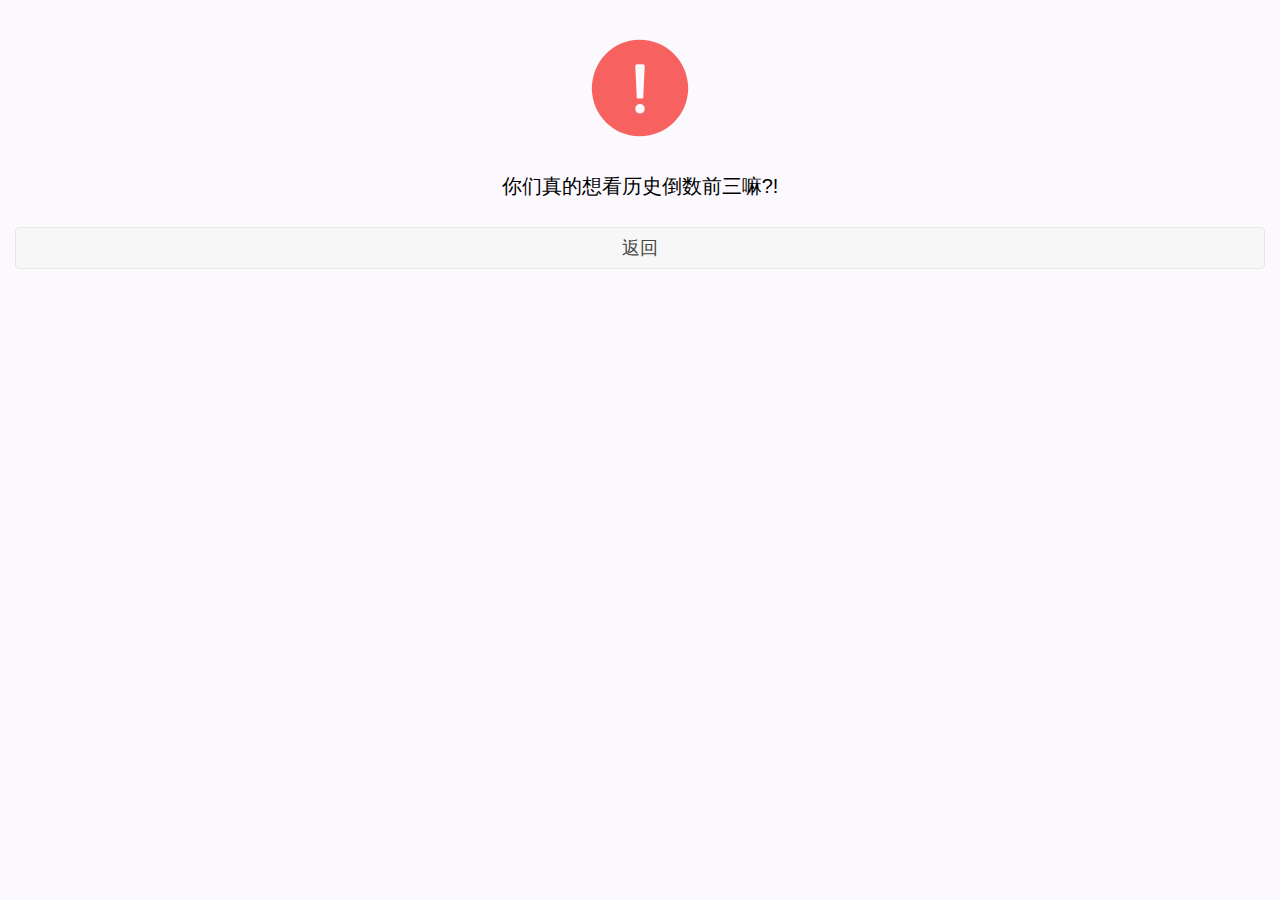
==== history.html @ ff341ecd "new" ====
<!DOCTYPE html>
<html lang="zh-cmn-Hans">
<head>
    <meta charset="UTF-8">
    <meta name="viewport" content="width=device-width,initial-scale=1,user-scalable=0">
    <title>干瞪眼</title>
    <link rel="stylesheet" href="./style/weui.css"/>
    <link rel="stylesheet" href="./style/index.css"/>
</head>
<body>
<div class="weui_msg">
    <div class="weui_icon_area"><i class="weui_icon_msg weui_icon_warn"></i></div>
    <div class="weui_text_area">
        <h2 class="weui_msg_title">你们真的想看历史倒数前三嘛?!</h2>
    </div>
    <div class="weui_opr_area">
        <p class="weui_btn_area">
            <a href="index.html" class="weui_btn weui_btn_default">返回</a>
        </p>
    </div>
</div>

<script src="./js/zepto.min.js"></script>
<script src="./js/router.min.js"></script>
<script src="./js/index.js"></script>
</body>
</html>
---- style/index.css ----
body,html{height:100%;-webkit-tap-highlight-color:transparent}body{overflow-x:hidden;background-color:#fbf9fe}.container{height:100%;overflow-y:auto;-webkit-overflow-scrolling:touch}.container>div{background-color:#fbf9fe}.hd{padding:2em 0}.page_title{text-align:center;font-size:34px;color:#3cc51f;font-weight:400;margin:0 15%}.page_desc{text-align:center;color:#888;font-size:14px}.bd.spacing{padding:0 15px}.home{padding-bottom:30px}.button .page_title{color:#225fba}.button .bd{padding:0 15px}.button .button_sp_area{padding:10px 0;width:60%;margin:0 auto;text-align:justify;text-justify:distribute-all-lines;font-size:0}.button .button_sp_area:after{display:inline-block;width:100%;height:0;font-size:0;margin:0;padding:0;overflow:hidden;content:"."}.cell .page_title{color:#225fba}.cell .bd{padding-bottom:30px}.dialog .bd,.toast .bd{padding:120px 15px 0}.msg{background-color:#fff}.panel .bd{padding-bottom:20px}.article{background-color:#fff}.article .page_title{color:#de7c23}.icons{background-color:#fff;text-align:center}.icons .page_title{color:#3e24bd}.icons .bd{padding:30px 0;text-align:center}.icons .icon_sp_area{padding:10px 20px;text-align:left}.icons i{margin:0 5px 10px}.tabbar{height:100%}.search_show{display:none;margin-top:0;font-size:14px}.search_show .weui_cell_bd{padding:2px 0 2px 20px;color:#666}.icon{display:inline-block;width:28px;height:28px;vertical-align:middle}.icon_button{background:url(../images/icon_nav_button.png) no-repeat;background-size:28px 28px}.icon_cell{background:url(../images/icon_nav_cell.png) no-repeat;background-size:28px 28px}.icon_toast{background:url(../images/icon_nav_toast.png) no-repeat;background-size:28px 28px}.icon_dialog{background:url(../images/icon_nav_dialog.png) no-repeat;background-size:28px 28px}.icon_progress{background:url(../images/icon_nav_progress.png) no-repeat;background-size:28px 28px}.icon_msg{background:url(../images/icon_nav_msg.png) no-repeat;background-size:28px 28px}.icon_article{background:url(../images/icon_nav_article.png) no-repeat;background-size:28px 28px}.icon_actionSheet{background:url(../images/icon_nav_actionSheet.png) no-repeat;background-size:28px 28px}.icon_icons{background:url(../images/icon_nav_icons.png) no-repeat;background-size:28px 28px}.icon_panel{background:url(../images/icon_nav_panel.png) no-repeat;background-size:28px 28px}.icon_tab{background:url(../images/icon_nav_tab.png) no-repeat;background-size:28px 28px}.icon_search_bar{background:url(../images/icon_nav_search_bar.png) no-repeat;background-size:28px 28px}@-webkit-keyframes a{0%{-webkit-transform:translate3d(100%,0,0);transform:translate3d(100%,0,0);opacity:0}to{-webkit-transform:translateZ(0);transform:translateZ(0);opacity:1}}@keyframes a{0%{-webkit-transform:translate3d(100%,0,0);transform:translate3d(100%,0,0);opacity:0}to{-webkit-transform:translateZ(0);transform:translateZ(0);opacity:1}}@-webkit-keyframes b{0%{-webkit-transform:translateZ(0);transform:translateZ(0);opacity:1}to{-webkit-transform:translate3d(100%,0,0);transform:translate3d(100%,0,0);opacity:0}}@keyframes b{0%{-webkit-transform:translateZ(0);transform:translateZ(0);opacity:1}to{-webkit-transform:translate3d(100%,0,0);transform:translate3d(100%,0,0);opacity:0}}.enter,.leave{position:absolute;top:0;right:0;bottom:0;left:0;z-index:1}.enter{-webkit-animation:a .2s forwards;animation:a .2s forwards}.leave{-webkit-animation:b .25s forwards;animation:b .25s forwards}/images/
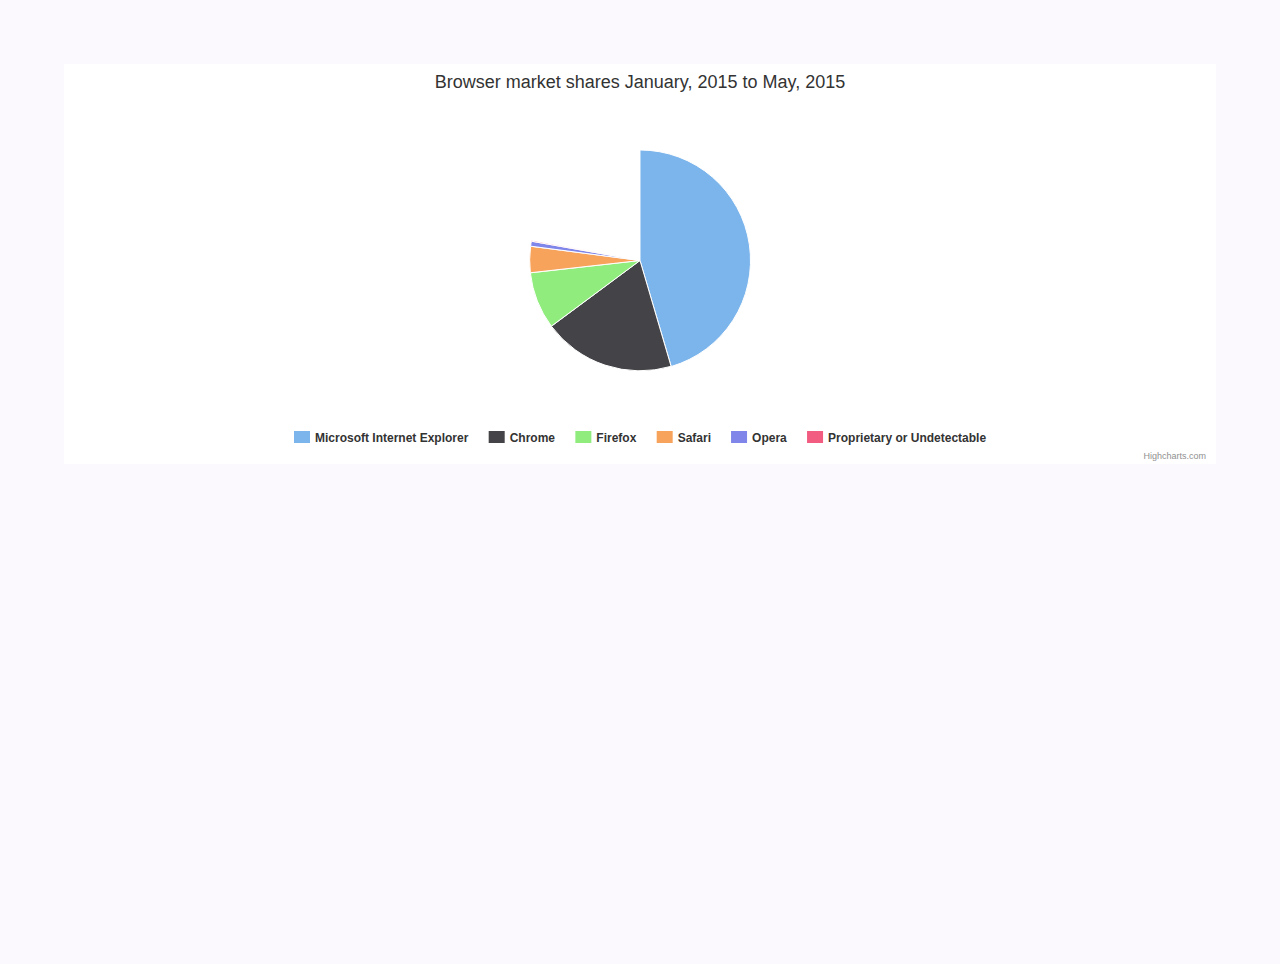
==== commit b151073f: "update" ====
--- a/history.html
+++ b/history.html
@@ -6,22 +6,96 @@
     <title>干瞪眼</title>
     <link rel="stylesheet" href="./style/weui.css"/>
     <link rel="stylesheet" href="./style/index.css"/>
+    <script src="./js/jquery-3.1.0.min.js"></script>
+    <script src="./js/highcharts.js"></script>
+    <script>
+        $(function () {
+            $(document).ready(function () {
+                $('#container').highcharts({
+                    chart: {
+                        plotBackgroundColor: null,
+                        plotBorderWidth: null,
+                        plotShadow: false,
+                        type: 'pie'
+                    },
+                    title: {
+                        text: 'Browser market shares January, 2015 to May, 2015'
+                    },
+                    tooltip: {
+                        pointFormat: '{series.name}: <b>{point.percentage:.1f}%</b>'
+                    },
+                    plotOptions: {
+                        pie: {
+                            allowPointSelect: true,
+                            cursor: 'pointer',
+                            dataLabels: {
+                                enabled: false
+                            },
+                            showInLegend: true
+                        }
+                    },
+                    series: [{
+                        name: 'Brands',
+                        colorByPoint: true,
+                        data: [{
+                            name: 'Microsoft Internet Explorer',
+                            y: 56.33
+                        }, {
+                            name: 'Chrome',
+                            y: 24.03
+                        }, {
+                            name: 'Firefox',
+                            y: 10.38
+                        }, {
+                            name: 'Safari',
+                            y: 4.77
+                        }, {
+                            name: 'Opera',
+                            y: 0.91
+                        }, {
+                            name: 'Proprietary or Undetectable',
+                            y: 0.2
+                        }]
+                    }]
+                });
+            });
+        });
+    </script>
 </head>
 <body>
-<div class="weui_msg">
-    <div class="weui_icon_area"><i class="weui_icon_msg weui_icon_warn"></i></div>
-    <div class="weui_text_area">
-        <h2 class="weui_msg_title">你们真的想看历史倒数前三嘛?!</h2>
-    </div>
-    <div class="weui_opr_area">
-        <p class="weui_btn_area">
-            <a href="index.html" class="weui_btn weui_btn_default">返回</a>
-        </p>
-    </div>
-</div>
+<div id="container" style="width:90%; height:400px; margin-left:5%; margin-top:5%;"></div>
+
+<!--<script>-->
+    <!--$(function () {-->
+        <!--$('#container').highcharts({-->
+            <!--chart: {-->
+                <!--type: 'bar'-->
+            <!--},-->
+            <!--title: {-->
+                <!--text: 'Fruit Consumption'-->
+            <!--},-->
+            <!--xAxis: {-->
+                <!--categories: ['Apples', 'Bananas', 'Oranges']-->
+            <!--},-->
+            <!--yAxis: {-->
+                <!--title: {-->
+                    <!--text: 'Fruit eaten'-->
+                <!--}-->
+            <!--},-->
+            <!--series: [{-->
+                <!--name: 'Jane',-->
+                <!--data: [1, 0, 4]-->
+            <!--}, {-->
+                <!--name: 'John',-->
+                <!--data: [5, 7, 3]-->
+            <!--}]-->
+        <!--});-->
+    <!--});-->
+<!--</script>-->
 
 <script src="./js/zepto.min.js"></script>
 <script src="./js/router.min.js"></script>
 <script src="./js/index.js"></script>
+
 </body>
 </html>
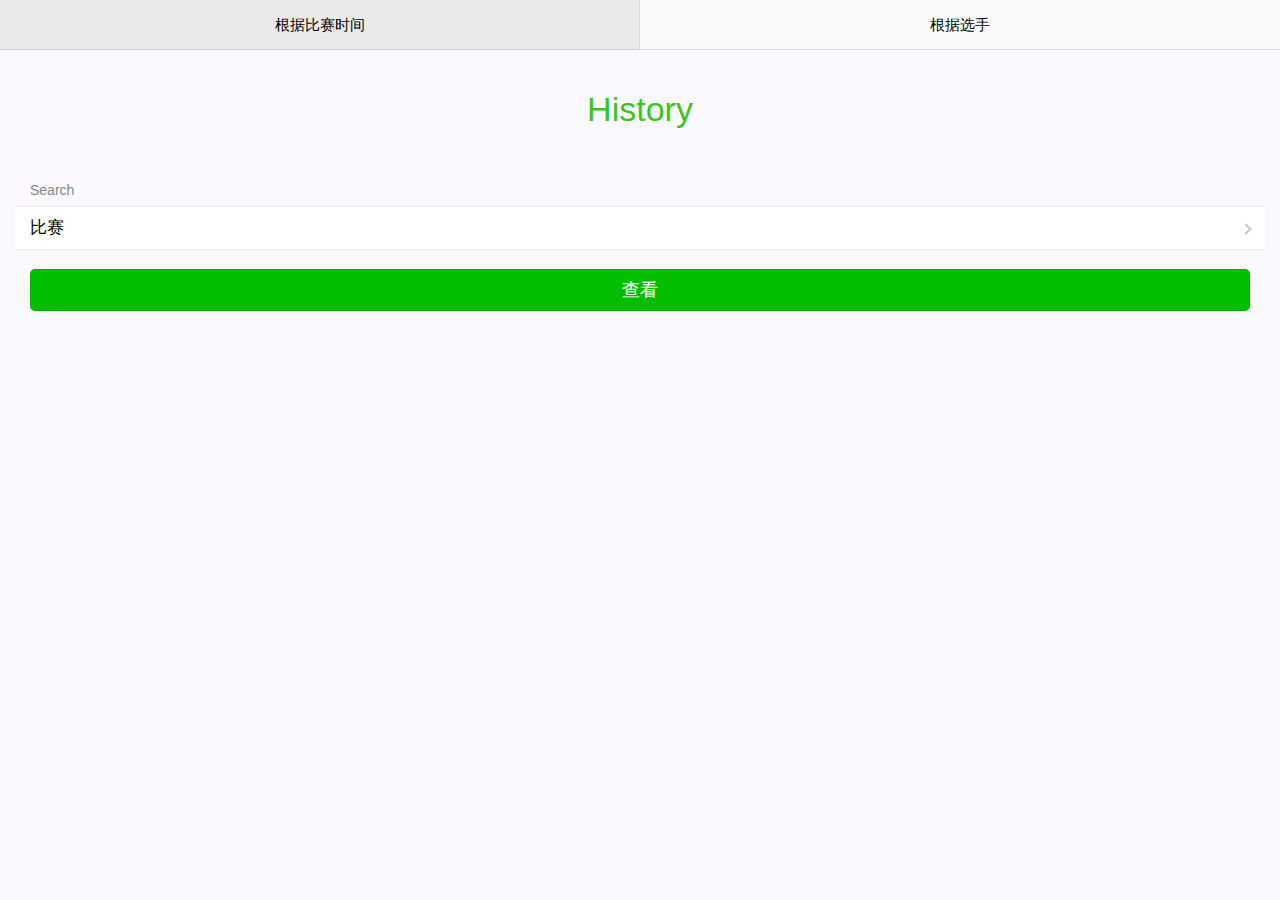
==== commit 8a370533: "update" ====
--- a/history.html
+++ b/history.html
@@ -8,94 +8,144 @@
     <link rel="stylesheet" href="./style/index.css"/>
     <script src="./js/jquery-3.1.0.min.js"></script>
     <script src="./js/highcharts.js"></script>
+    <script src="./js/modules/drilldown.js"></script>
     <script>
-        $(function () {
-            $(document).ready(function () {
-                $('#container').highcharts({
-                    chart: {
-                        plotBackgroundColor: null,
-                        plotBorderWidth: null,
-                        plotShadow: false,
-                        type: 'pie'
-                    },
-                    title: {
-                        text: 'Browser market shares January, 2015 to May, 2015'
-                    },
-                    tooltip: {
-                        pointFormat: '{series.name}: <b>{point.percentage:.1f}%</b>'
-                    },
-                    plotOptions: {
-                        pie: {
-                            allowPointSelect: true,
-                            cursor: 'pointer',
-                            dataLabels: {
-                                enabled: false
-                            },
-                            showInLegend: true
+        $(document).ready(function () {
+            $.get("ajax.php",{
+                action : 'read'
+            },function(d){
+                if(d.success==1){
+                    $('#name').html(d.userList);
+                    $('#game').html(d.gameList);
+                }else {
+                    alert(d.msg);
+                }
+            },"json");
+
+            $('.btn_search').on('click', '.btn_search_game', function () {
+                var game = $('#game').find("option:selected").val();
+                if (game == 0) {
+                    alert('请选择一场比赛');
+                }
+                else {
+                    $.get("ajax.php", {
+                        action: 'searchByGame',
+                        game: game
+                    }, function (d) {
+                        if (d.success == 1) {
+                            $('#container').highcharts({
+                                chart: {
+                                    type: 'column'
+                                },
+                                title: {
+                                    text: game
+                                },
+                                xAxis: {
+                                    type: 'category',
+                                    showEmpty: false
+                                },
+                                yAxis: {
+                                    showEmpty: false
+                                },
+
+                                legend: {
+                                    enabled: false
+                                },
+
+                                plotOptions: {
+                                    series: {
+                                        borderWidth: 0,
+                                        dataLabels: {
+                                            enabled: true
+                                        }
+                                    }
+                                },
+
+                                series: [{
+                                    name: '总分',
+                                    colorByPoint: true,
+                                    data: d.chartData.data,
+                                    type: 'pie'
+                                }],
+                                drilldown: {
+                                    series: d.chartData.series
+                                }
+                            });
+                        } else {
+                            alert(d.msg);
                         }
-                    },
-                    series: [{
-                        name: 'Brands',
-                        colorByPoint: true,
-                        data: [{
-                            name: 'Microsoft Internet Explorer',
-                            y: 56.33
-                        }, {
-                            name: 'Chrome',
-                            y: 24.03
-                        }, {
-                            name: 'Firefox',
-                            y: 10.38
-                        }, {
-                            name: 'Safari',
-                            y: 4.77
-                        }, {
-                            name: 'Opera',
-                            y: 0.91
-                        }, {
-                            name: 'Proprietary or Undetectable',
-                            y: 0.2
-                        }]
-                    }]
-                });
+                    }, "json");
+                }
+            });
+            $('.btn_search').on('click', '.btn_search_name', function () {
+                alert('btn_search_name');
             });
         });
     </script>
 </head>
 <body>
-<div id="container" style="width:90%; height:400px; margin-left:5%; margin-top:5%;"></div>
+<div class="bd" style="height: 100%;">
+    <div class="weui_tab">
+        <div class="weui_navbar">
+            <div class="weui_navbar_item weui_bar_item_on" data-type="search_by_game">
+                根据比赛时间
+            </div>
+            <div class="weui_navbar_item" data-type="search_by_name">
+                根据选手
+            </div>
+        </div>
+        <div class="weui_tab_bd search_by_game">
+            <div class="hd">
+                <h1 class="page_title">History</h1>
+            </div>
+            <div class="bd spacing">
+                <div class="weui_cells_title">Search</div>
+                <div class="weui_cells">
+                    <div class="weui_cell weui_cell_select weui_select_after">
+                        <div class="weui_cell_hd">
+                            <label for="" class="weui_label">比赛</label>
+                        </div>
+                        <div class="weui_cell_bd weui_cell_primary">
+                            <select class="weui_select" name="select2 game" id="game">
+                            </select>
+                        </div>
+                    </div>
+                </div>
+                <div class="weui_btn_area btn_search">
+                    <a class="weui_btn weui_btn_primary btn_search_game" href="javascript:;">查看</a>
+                </div>
+            </div>
+            <div id="container" style="width:90%; height:400px; margin-left:5%; margin-top:5%;"></div>
+        </div>
+        <div class="weui_tab_bd search_by_name" style="padding-top: 50px;display: none;">
+            <div class="hd">
+                <h1 class="page_title">History</h1>
+            </div>
+            <div class="bd spacing">
+                <div class="weui_cells_title">Search</div>
+                <div class="weui_cells">
+                    <div class="weui_cell weui_cell_select weui_select_after">
+                        <div class="weui_cell_hd">
+                            <label for="" class="weui_label">姓名</label>
+                        </div>
+                        <div class="weui_cell_bd weui_cell_primary">
+                            <select class="weui_select" name="select2 name" id="name">
+                            </select>
+                        </div>
+                    </div>
+                </div>
+                <div class="weui_btn_area btn_search">
+                    <a class="weui_btn weui_btn_primary btn_search_name" href="javascript:;">查看</a>
+                </div>
+            </div>
+            <div id="container" style="width:90%; height:400px; margin-left:5%; margin-top:5%;"></div>
+        </div>
+    </div>
+</div>
 
-<!--<script>-->
-    <!--$(function () {-->
-        <!--$('#container').highcharts({-->
-            <!--chart: {-->
-                <!--type: 'bar'-->
-            <!--},-->
-            <!--title: {-->
-                <!--text: 'Fruit Consumption'-->
-            <!--},-->
-            <!--xAxis: {-->
-                <!--categories: ['Apples', 'Bananas', 'Oranges']-->
-            <!--},-->
-            <!--yAxis: {-->
-                <!--title: {-->
-                    <!--text: 'Fruit eaten'-->
-                <!--}-->
-            <!--},-->
-            <!--series: [{-->
-                <!--name: 'Jane',-->
-                <!--data: [1, 0, 4]-->
-            <!--}, {-->
-                <!--name: 'John',-->
-                <!--data: [5, 7, 3]-->
-            <!--}]-->
-        <!--});-->
-    <!--});-->
-<!--</script>-->
 
 <script src="./js/zepto.min.js"></script>
 <script src="./js/router.min.js"></script>
 <script src="./js/index.js"></script>
-
 </body>
 </html>
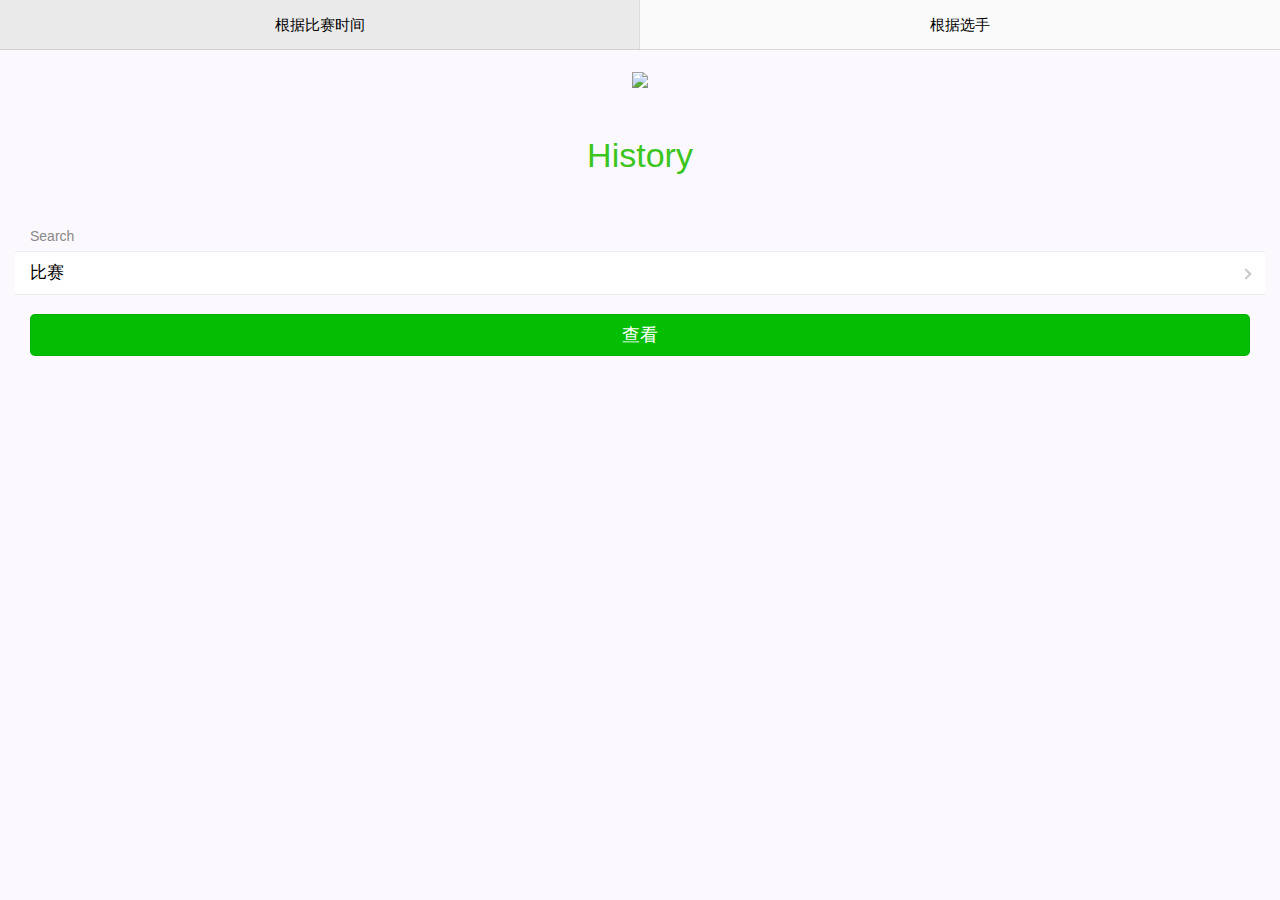
==== commit efdd0127: "update" ====
--- a/history.html
+++ b/history.html
@@ -33,7 +33,7 @@
                         game: game
                     }, function (d) {
                         if (d.success == 1) {
-                            $('#container').highcharts({
+                            $('#container1').highcharts({
                                 chart: {
                                     type: 'column'
                                 },
@@ -51,7 +51,9 @@
                                 legend: {
                                     enabled: false
                                 },
-
+                                credits: {
+                                    enabled:false
+                                },
                                 plotOptions: {
                                     series: {
                                         borderWidth: 0,
@@ -78,7 +80,46 @@
                 }
             });
             $('.btn_search').on('click', '.btn_search_name', function () {
-                alert('btn_search_name');
+                var name = $('#name').find("option:selected").val();
+                if (name == 0) {
+                    alert('请选择一个小伙伴姓名');
+                }
+                else {
+                    $.get("ajax.php", {
+                        action: 'searchByName',
+                        name: name
+                    }, function (d) {
+                        if (d.success == 1) {
+                            $('#container2').highcharts({
+                                chart: {
+                                    type: 'line'
+                                },
+                                title: {
+                                    text: name
+                                },
+                                credits: {
+                                    enabled:false
+                                },
+                                yAxis: {
+                                    title: {
+                                        text: '得分'
+                                    }
+                                },
+                                plotOptions: {
+                                    line: {
+                                        dataLabels: {
+                                            enabled: true
+                                        },
+                                        enableMouseTracking: false
+                                    }
+                                },
+                                series: d.chartData.series
+                            });
+                        } else {
+                            alert(d.msg);
+                        }
+                    }, "json");
+                }
             });
         });
     </script>
@@ -94,7 +135,13 @@
                 根据选手
             </div>
         </div>
+
         <div class="weui_tab_bd search_by_game">
+            <div style="text-align:center; margin-top:20px;">
+                <a href="index.html">
+                    <img src="images/icon_nav_home.png"/>
+                </a>
+            </div>
             <div class="hd">
                 <h1 class="page_title">History</h1>
             </div>
@@ -115,9 +162,14 @@
                     <a class="weui_btn weui_btn_primary btn_search_game" href="javascript:;">查看</a>
                 </div>
             </div>
-            <div id="container" style="width:90%; height:400px; margin-left:5%; margin-top:5%;"></div>
+            <div id="container1" style="width:90%; height:400px; margin-left:5%; margin-top:5%;"></div>
         </div>
         <div class="weui_tab_bd search_by_name" style="padding-top: 50px;display: none;">
+            <div style="text-align:center; margin-top:20px;">
+                <a href="index.html">
+                    <img src="images/icon_nav_home.png"/>
+                </a>
+            </div>
             <div class="hd">
                 <h1 class="page_title">History</h1>
             </div>
@@ -138,7 +190,7 @@
                     <a class="weui_btn weui_btn_primary btn_search_name" href="javascript:;">查看</a>
                 </div>
             </div>
-            <div id="container" style="width:90%; height:400px; margin-left:5%; margin-top:5%;"></div>
+            <div id="container2" style="width:90%; height:400px; margin-left:5%; margin-top:5%;"></div>
         </div>
     </div>
 </div>
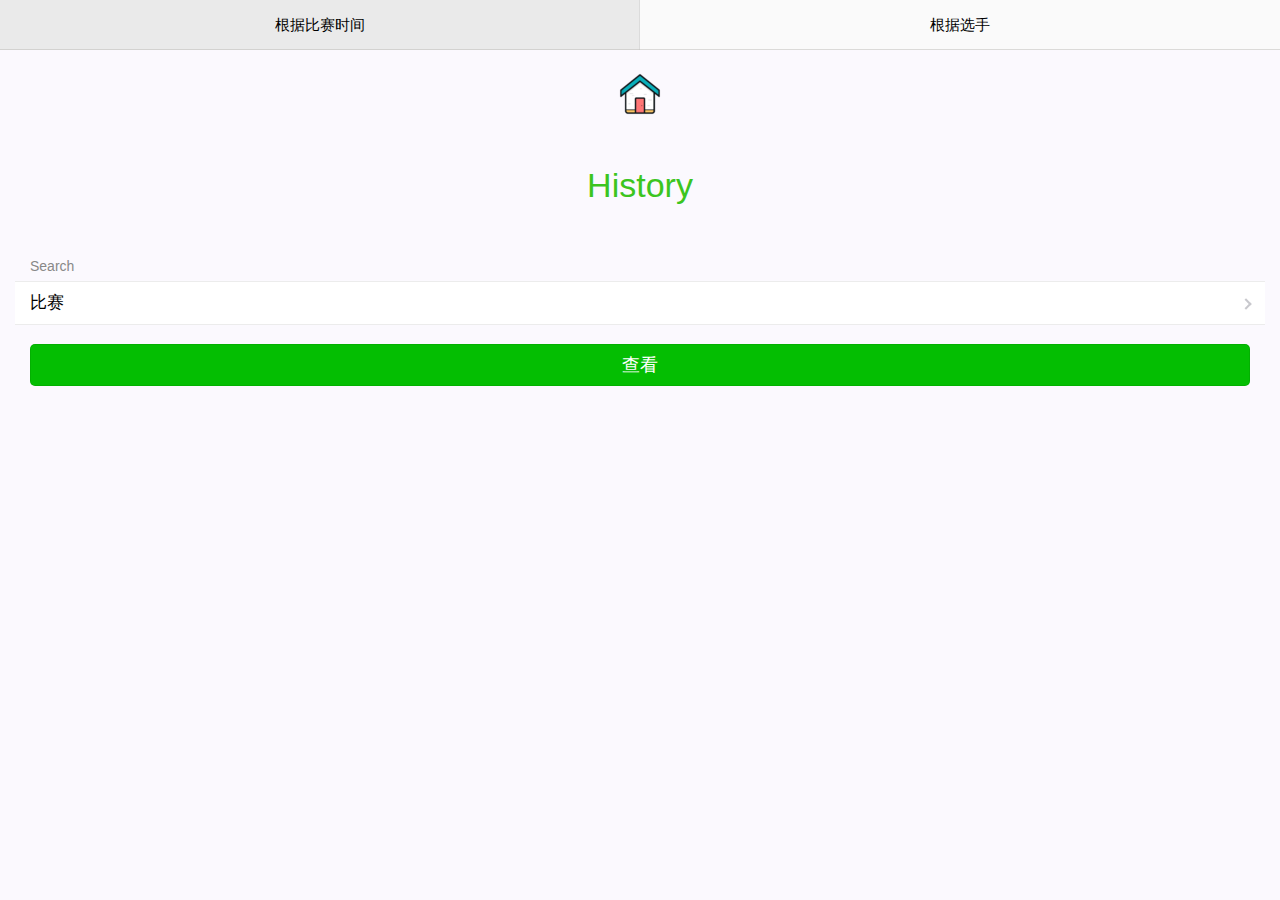
==== commit b88d46e9: "update" ====
--- a/history.html
+++ b/history.html
@@ -100,9 +100,12 @@
                                 credits: {
                                     enabled:false
                                 },
+                                xAxis: {
+                                    categories: d.chartData.categories
+                                },
                                 yAxis: {
                                     title: {
-                                        text: '得分'
+                                        text: '总分'
                                     }
                                 },
                                 plotOptions: {
